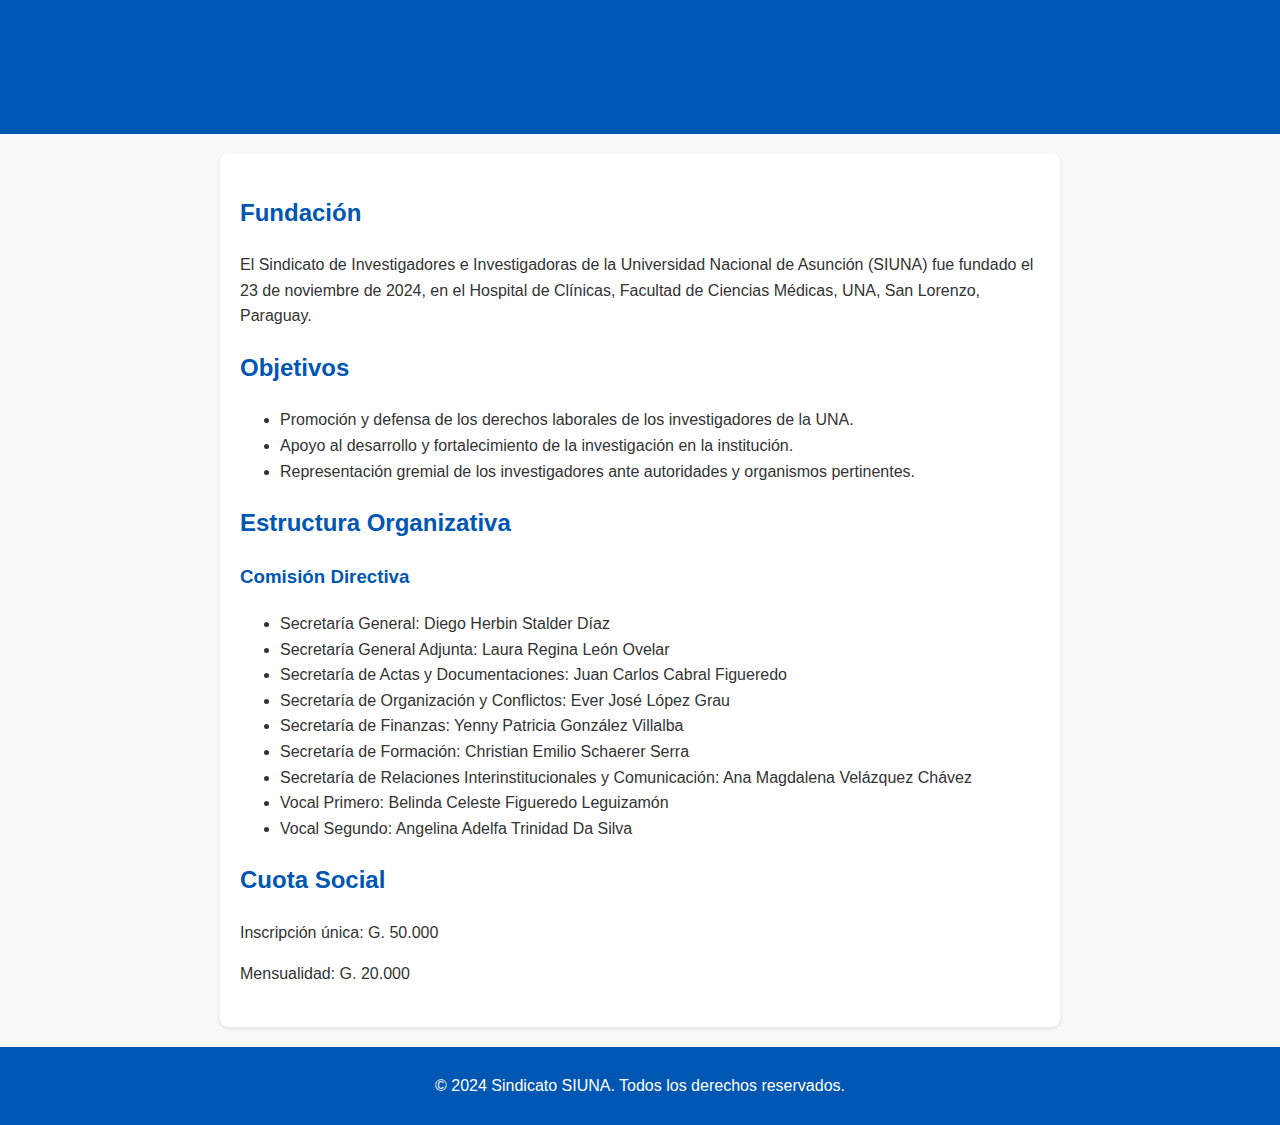
==== index.html @ ed71adb3 "update index" ====
<!DOCTYPE html>
<html lang="es">
<head>
    <meta charset="UTF-8">
    <meta name="viewport" content="width=device-width, initial-scale=1.0">
    <title>Sindicato SIUNA</title>
    <style>
        body {
            font-family: Arial, sans-serif;
            line-height: 1.6;
            margin: 0;
            padding: 0;
            background-color: #f9f9f9;
            color: #333;
        }
        header {
            background: #0056b3;
            color: white;
            padding: 20px 10px;
            text-align: center;
        }
        main {
            max-width: 800px;
            margin: 20px auto;
            padding: 20px;
            background: white;
            border-radius: 8px;
            box-shadow: 0 2px 4px rgba(0, 0, 0, 0.1);
        }
        section {
            margin-bottom: 20px;
        }
        h1, h2, h3 {
            color: #0056b3;
        }
        footer {
            text-align: center;
            padding: 10px;
            background: #0056b3;
            color: white;
            margin-top: 20px;
        }
    </style>
</head>
<body>
    <header>
        <h1>Sindicato de Investigadores e Investigadoras de la UNA (SIUNA)</h1>
    </header>
    <main>
        <section>
            <h2>Fundación</h2>
            <p>El Sindicato de Investigadores e Investigadoras de la Universidad Nacional de Asunción (SIUNA) fue fundado el 23 de noviembre de 2024, en el Hospital de Clínicas, Facultad de Ciencias Médicas, UNA, San Lorenzo, Paraguay.</p>
        </section>
        <section>
            <h2>Objetivos</h2>
            <ul>
                <li>Promoción y defensa de los derechos laborales de los investigadores de la UNA.</li>
                <li>Apoyo al desarrollo y fortalecimiento de la investigación en la institución.</li>
                <li>Representación gremial de los investigadores ante autoridades y organismos pertinentes.</li>
            </ul>
        </section>
        <section>
            <h2>Estructura Organizativa</h2>
            <h3>Comisión Directiva</h3>
            <ul>
                <li>Secretaría General: Diego Herbin Stalder Díaz</li>
                <li>Secretaría General Adjunta: Laura Regina León Ovelar</li>
                <li>Secretaría de Actas y Documentaciones: Juan Carlos Cabral Figueredo</li>
                <li>Secretaría de Organización y Conflictos: Ever José López Grau</li>
                <li>Secretaría de Finanzas: Yenny Patricia González Villalba</li>
                <li>Secretaría de Formación: Christian Emilio Schaerer Serra</li>
                <li>Secretaría de Relaciones Interinstitucionales y Comunicación: Ana Magdalena Velázquez Chávez</li>
                <li>Vocal Primero: Belinda Celeste Figueredo Leguizamón</li>
                <li>Vocal Segundo: Angelina Adelfa Trinidad Da Silva</li>
            </ul>
        </section>
        <section>
            <h2>Cuota Social</h2>
            <p>Inscripción única: G. 50.000</p>
            <p>Mensualidad: G. 20.000</p>
        </section>
    </main>
    <footer>
        <p>&copy; 2024 Sindicato SIUNA. Todos los derechos reservados.</p>
    </footer>
</body>
</html>
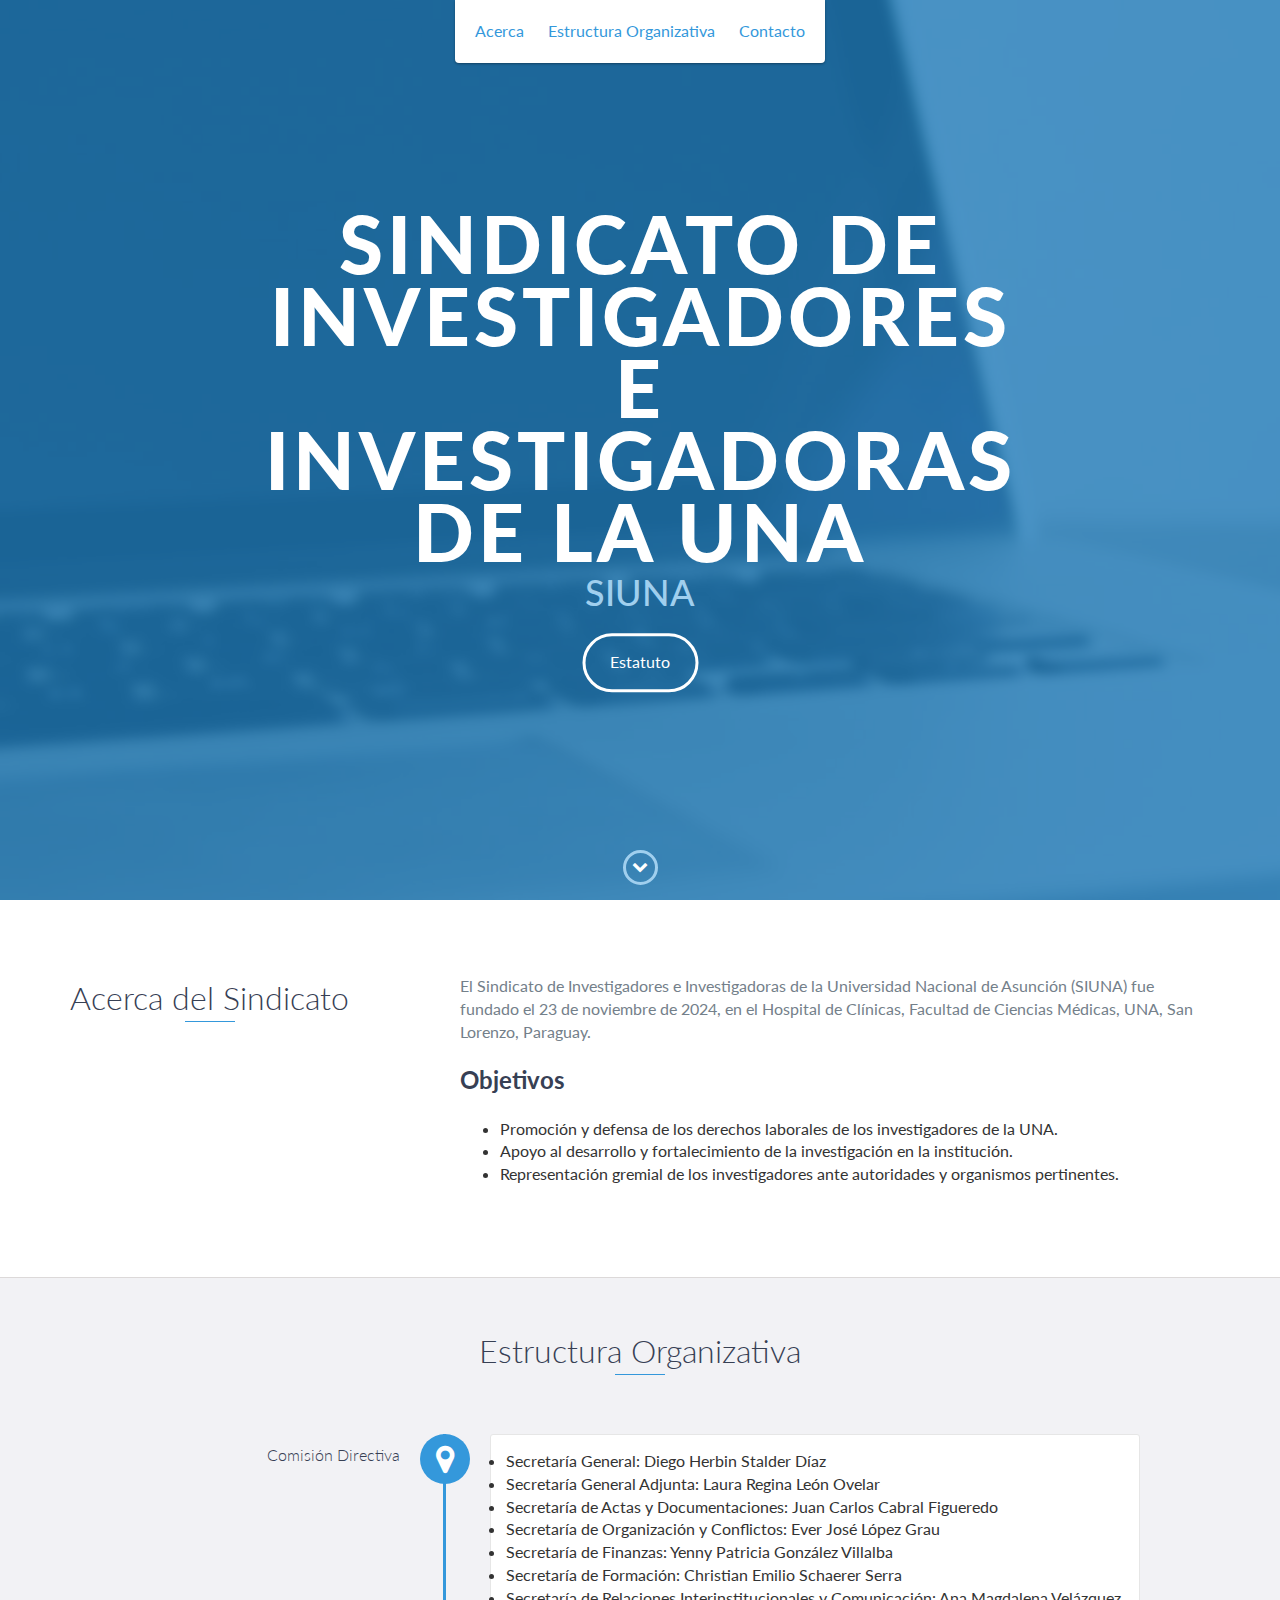
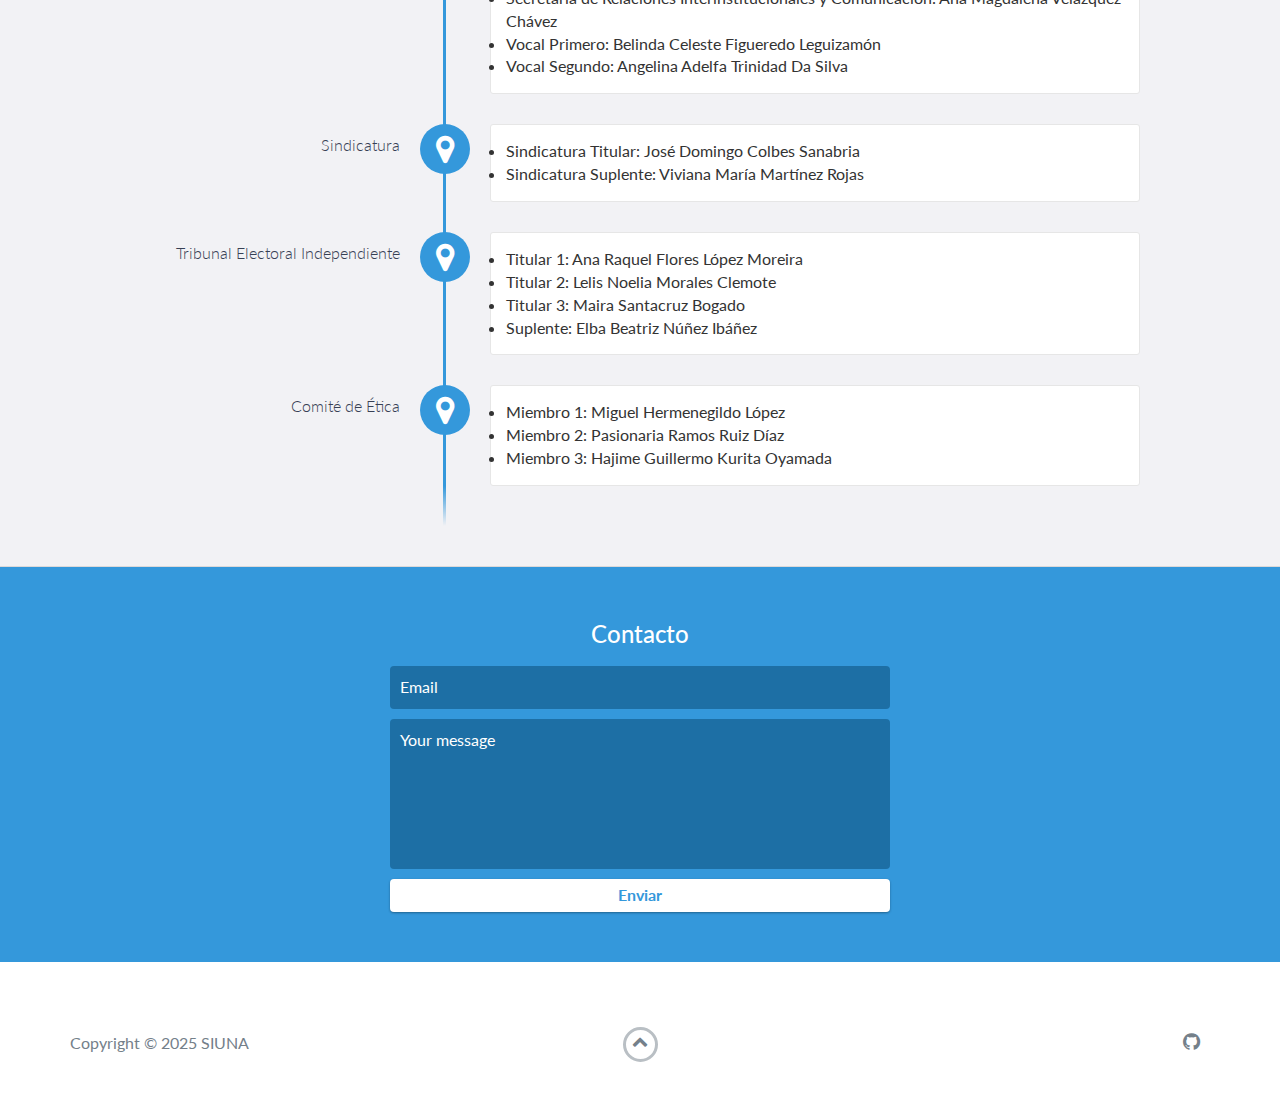
==== commit 0cbe8ebf: "update" ====
--- a/index.html
+++ b/index.html
@@ -1,87 +1,165 @@
-<!DOCTYPE html>
-<html lang="es">
-<head>
-    <meta charset="UTF-8">
-    <meta name="viewport" content="width=device-width, initial-scale=1.0">
-    <title>Sindicato SIUNA</title>
-    <style>
-        body {
-            font-family: Arial, sans-serif;
-            line-height: 1.6;
-            margin: 0;
-            padding: 0;
-            background-color: #f9f9f9;
-            color: #333;
-        }
-        header {
-            background: #0056b3;
-            color: white;
-            padding: 20px 10px;
-            text-align: center;
-        }
-        main {
-            max-width: 800px;
-            margin: 20px auto;
-            padding: 20px;
-            background: white;
-            border-radius: 8px;
-            box-shadow: 0 2px 4px rgba(0, 0, 0, 0.1);
-        }
-        section {
-            margin-bottom: 20px;
-        }
-        h1, h2, h3 {
-            color: #0056b3;
-        }
-        footer {
-            text-align: center;
-            padding: 10px;
-            background: #0056b3;
-            color: white;
-            margin-top: 20px;
-        }
-    </style>
-</head>
-<body>
-    <header>
-        <h1>Sindicato de Investigadores e Investigadoras de la UNA (SIUNA)</h1>
-    </header>
-    <main>
-        <section>
-            <h2>Fundación</h2>
-            <p>El Sindicato de Investigadores e Investigadoras de la Universidad Nacional de Asunción (SIUNA) fue fundado el 23 de noviembre de 2024, en el Hospital de Clínicas, Facultad de Ciencias Médicas, UNA, San Lorenzo, Paraguay.</p>
-        </section>
-        <section>
-            <h2>Objetivos</h2>
-            <ul>
-                <li>Promoción y defensa de los derechos laborales de los investigadores de la UNA.</li>
-                <li>Apoyo al desarrollo y fortalecimiento de la investigación en la institución.</li>
-                <li>Representación gremial de los investigadores ante autoridades y organismos pertinentes.</li>
-            </ul>
-        </section>
-        <section>
-            <h2>Estructura Organizativa</h2>
-            <h3>Comisión Directiva</h3>
-            <ul>
-                <li>Secretaría General: Diego Herbin Stalder Díaz</li>
-                <li>Secretaría General Adjunta: Laura Regina León Ovelar</li>
-                <li>Secretaría de Actas y Documentaciones: Juan Carlos Cabral Figueredo</li>
-                <li>Secretaría de Organización y Conflictos: Ever José López Grau</li>
-                <li>Secretaría de Finanzas: Yenny Patricia González Villalba</li>
-                <li>Secretaría de Formación: Christian Emilio Schaerer Serra</li>
-                <li>Secretaría de Relaciones Interinstitucionales y Comunicación: Ana Magdalena Velázquez Chávez</li>
-                <li>Vocal Primero: Belinda Celeste Figueredo Leguizamón</li>
-                <li>Vocal Segundo: Angelina Adelfa Trinidad Da Silva</li>
-            </ul>
-        </section>
-        <section>
-            <h2>Cuota Social</h2>
-            <p>Inscripción única: G. 50.000</p>
-            <p>Mensualidad: G. 20.000</p>
-        </section>
-    </main>
-    <footer>
-        <p>&copy; 2024 Sindicato SIUNA. Todos los derechos reservados.</p>
-    </footer>
-</body>
-</html>
+<!DOCTYPE html>
+<html class="no-js" lang="en">
+
+<head>
+    <meta charset="utf-8">
+    <meta http-equiv="X-UA-Compatible" content="IE=edge">
+    <meta name="viewport" content="width=device-width, initial-scale=1">
+    <title>Sindicato de Investigadores e Investigadoras de la UNA (SIUNA)</title>
+	<link rel="shortcut icon" href="favicon.ico" type="image/x-icon">
+	<link rel="icon" href="favicon.ico" type="image/x-icon">
+    <link href="https://fonts.googleapis.com/css?family=Lato:300,400,700,900" rel="stylesheet">
+    <link rel="stylesheet" href="libs/font-awesome/css/font-awesome.min.css">
+    <link href="css/bootstrap.min.css" rel="stylesheet">
+    <link href="css/styles.css" rel="stylesheet">
+</head>
+
+<body>
+    <div id="mobile-menu-open" class="shadow-large">
+        <i class="fa fa-bars" aria-hidden="true"></i>
+    </div>
+    <!-- End #mobile-menu-toggle -->
+    <header>
+        <div id="mobile-menu-close">
+            <span>Close</span> <i class="fa fa-times" aria-hidden="true"></i>
+        </div>
+        <ul id="menu" class="shadow">
+            <li>
+                <a href="#about">Acerca</a>
+            </li>
+            <li>
+                <a href="#experience">Estructura Organizativa</a>
+            </li>
+            <li>
+                <a href="#contact">Contacto</a>
+            </li>
+        </ul>
+    </header>
+    <!-- End header -->
+
+    <div id="lead">
+        <div id="lead-content">
+            <h1>Sindicato de Investigadores e Investigadoras de la UNA</h1>
+            <h2>SIUNA</h2>
+            <a href="files/ESTATUTO DE SIUNA APROBADOFINAL.pdf" class="btn-rounded-white">Estatuto</a>
+        </div>
+        <!-- End #lead-content -->
+
+        <div id="lead-overlay"></div>
+
+        <div id="lead-down">
+            <span>
+                <i class="fa fa-chevron-down" aria-hidden="true"></i>
+            </span>
+        </div>
+        <!-- End #lead-down -->
+    </div>
+    <!-- End #lead -->
+
+    <div id="about">
+        <div class="container">
+            <div class="row">
+                <div class="col-md-4">
+                    <h2 class="heading">Acerca del Sindicato</h2>
+                </div>
+                <div class="col-md-8">
+                    <p>
+                        El Sindicato de Investigadores e Investigadoras de la Universidad Nacional de Asunción (SIUNA) fue fundado el 23 de noviembre de 2024, en el Hospital de Clínicas, Facultad de Ciencias Médicas, UNA, San Lorenzo, Paraguay.
+                    </p>
+
+                    
+                    <h2>Objetivos</h2>
+            <ul>
+                <li>Promoción y defensa de los derechos laborales de los investigadores de la UNA.</li>
+                <li>Apoyo al desarrollo y fortalecimiento de la investigación en la institución.</li>
+                <li>Representación gremial de los investigadores ante autoridades y organismos pertinentes.</li>
+            </ul> 
+            
+                </div>
+            </div>
+        </div>
+    </div>
+    <!-- End #about -->
+
+    <div id="experience" class="background-alt">
+        <h2 class="heading">Estructura Organizativa</h2>
+        <div id="experience-timeline">
+            <div data-date="Comisión Directiva">
+                <li>Secretaría General: Diego Herbin Stalder Díaz</li>
+                <li>Secretaría General Adjunta: Laura Regina León Ovelar</li>
+                <li>Secretaría de Actas y Documentaciones: Juan Carlos Cabral Figueredo</li>
+                <li>Secretaría de Organización y Conflictos: Ever José López Grau</li>
+                <li>Secretaría de Finanzas: Yenny Patricia González Villalba</li>
+                <li>Secretaría de Formación: Christian Emilio Schaerer Serra</li>
+                <li>Secretaría de Relaciones Interinstitucionales y Comunicación: Ana Magdalena Velázquez Chávez</li>
+                <li>Vocal Primero: Belinda Celeste Figueredo Leguizamón</li>
+                <li>Vocal Segundo: Angelina Adelfa Trinidad Da Silva</li>
+            </div>
+            <div data-date="Sindicatura">
+                <li>Sindicatura Titular: José Domingo Colbes Sanabria</li>
+                <li>Sindicatura Suplente: Viviana María Martínez Rojas</li>
+            </div>
+            <div data-date="Tribunal Electoral Independiente">
+                <li>Titular 1: Ana Raquel Flores López Moreira</li>
+                <li>Titular 2: Lelis Noelia Morales Clemote</li>
+                <li>Titular 3: Maira Santacruz Bogado</li>
+                <li>Suplente: Elba Beatriz Núñez Ibáñez</li>
+            </div>
+
+            <div data-date="Comité de Ética">
+                <li>Miembro 1: Miguel Hermenegildo López</li>
+                <li>Miembro 2: Pasionaria Ramos Ruiz Díaz</li>
+                <li>Miembro 3: Hajime Guillermo Kurita Oyamada</li>
+            </div>
+          
+        </div>
+         
+        </div>
+    </div>
+    <!-- End #experience -->
+
+    <div id="contact">
+        <h2>Contacto</h2>
+        <div id="contact-form">
+            <form method="POST" action="https://formspree.io/siunapy2024@gmail.com">
+                <input type="hidden" name="_subject" value="Contacto" />
+                <input type="email" name="_replyto" placeholder="Email" required>
+                <textarea name="message" placeholder="Your message" required></textarea>
+                <button type="submit">Enviar</button>
+            </form>
+        </div>
+        <!-- End #contact-form -->
+    </div>
+    <!-- End #contact -->
+
+    <footer>
+        <div class="container">
+            <div class="row">
+                <div class="col-sm-5 copyright">
+                    <p>
+                        Copyright &copy; <span id="current-year">2025</span> SIUNA
+                    </p>
+                </div>
+                <div class="col-sm-2 top">
+                    <span id="to-top">
+                        <i class="fa fa-chevron-up" aria-hidden="true"></i>
+                    </span>
+                </div>
+                <div class="col-sm-5 social">
+                    <ul>
+                        <li>
+                            <a href="https://github.com/" target="_blank"><i class="fa fa-github" aria-hidden="true"></i></a>
+                        </li>
+                    
+                    </ul>
+                </div>
+            </div>
+        </div>
+    </footer>
+    <!-- End footer -->
+
+    <script src="https://ajax.googleapis.com/ajax/libs/jquery/1.12.4/jquery.min.js"></script>
+    <script src="js/scripts.min.js"></script>
+</body>
+
+</html>
--- a/css/styles.css
+++ b/css/styles.css
@@ -0,0 +1,12 @@
+/*!
+    Title: Dev Portfolio Template
+    Version: 1.2.2
+    Last Change: 03/25/2020
+    Author: Ryan Fitzgerald
+    Repo: https://github.com/RyanFitzgerald/devportfolio-template
+    Issues: https://github.com/RyanFitzgerald/devportfolio-template/issues
+
+    Description: This file contains all the styles associated with the page
+    that don't come from third party libraries. This file gets compiled using
+    Gulp and send to the /css folder which is then loaded on the page.
+*/body{font-family:'Lato', sans-serif;font-size:16px}body.active{overflow:hidden;z-index:-1}.no-js #experience-timeline>div{background:#fff;padding:10px;margin-bottom:10px;border:1px solid #dcd9d9}.no-js #experience-timeline>div h3{font-size:1.5em;font-weight:300;color:#374054;display:inline-block;margin:0}.no-js #experience-timeline>div h4{font-size:1.2em;font-weight:300;color:#7e8890;margin:0 0 15px 0}.no-js #experience-timeline>div p{color:#74808a;font-size:0.9em;margin:0}.no-js #experience-timeline:before,.no-js #experience-timeline:after{content:none}@keyframes dropHeader{0%{transform:translateY(-100%)}100%{transform:translateY(0)}}header{position:absolute;top:0;left:0;right:0;text-align:center;z-index:10;animation-name:dropHeader;animation-iteration-count:1;animation-timing-function:ease;animation-duration:0.75s}header ul{display:inline-block;background:#fff;text-align:center;padding:10px;margin:0;border-bottom-right-radius:4px;border-bottom-left-radius:4px}header li{display:inline-block}header a{display:block;color:#3498db;padding:10px}header a:hover{color:#217dbb;text-decoration:none;background:#eee;border-radius:4px}header a:focus{color:#3498db;text-decoration:none}header.active{display:block}header.sticky{position:fixed;z-index:999}#menu.active{display:block}#mobile-menu-open{display:none;cursor:pointer;position:fixed;right:15px;top:10px;color:#3498db;font-size:1.5em;z-index:20;padding:0 7px;border-radius:4px;background:#fff}#mobile-menu-close{display:none;text-align:right;width:100%;background:#fff;font-size:1.5em;padding-right:15px;padding-top:10px;cursor:pointer;color:#3498db}#mobile-menu-close span{font-size:0.5em;text-transform:uppercase}#mobile-menu-close i{vertical-align:middle}footer{padding:50px 0}.copyright{padding-top:20px}.copyright p{margin:0;color:#74808a}.top{text-align:center}.top span{cursor:pointer;display:block;margin:15px auto 0 auto;width:35px;height:35px;border-radius:50%;border:3px solid #b9bfc4;text-align:center}.top i{color:#74808a}.social{text-align:right}.social ul{margin:5px 0 0 0;padding:0}.social li{display:inline-block;font-size:1.25em;list-style:none}.social a{display:block;color:#74808a;padding:10px}.social a:hover{color:#3498db}.btn-rounded-white{display:inline-block;color:#fff;padding:15px 25px;border:3px solid #fff;border-radius:30px;transition:.5s ease all}.btn-rounded-white:hover{color:#3498db;background:#fff;text-decoration:none}.shadow{box-shadow:0 1px 3px rgba(0,0,0,0.12),0 1px 2px rgba(0,0,0,0.24)}.shadow-large{box-shadow:0 3px 6px rgba(0,0,0,0.08),0 3px 6px rgba(0,0,0,0.15)}.heading{position:relative;display:inline-block;font-size:2em;font-weight:300;margin:0 0 30px 0}.heading:after{position:absolute;content:'';top:100%;height:1px;width:50px;left:0;right:0;margin:0 auto;background:#3498db}.background-alt{background:#f2f2f5}#lead{position:relative;height:100vh;min-height:500px;max-height:1080px;background:url(../images/lead-bg.jpg);background-size:cover;padding:15px;overflow:hidden}#lead-content{position:absolute;z-index:10;top:50%;left:50%;transform:translate(-50%, -50%);text-align:center}#lead-content h1,#lead-content h2{margin:0}#lead-content h1{color:#fff;font-weight:900;font-size:5em;text-transform:uppercase;letter-spacing:0.05em;line-height:0.9em}#lead-content h2{color:#a0cfee;font-weight:500;font-size:2.25em;margin-bottom:15px}#lead-overlay{position:absolute;height:100%;width:100%;top:0;right:0;bottom:0;left:0;background:rgba(33,125,187,0.8);z-index:1}#lead-down{position:absolute;left:0;right:0;width:100%;text-align:center;z-index:10;bottom:15px;color:#fff}#lead-down span{cursor:pointer;display:block;margin:0 auto;width:35px;height:35px;border-radius:50%;border:3px solid #a0cfee;text-align:center}#lead-down i{animation:pulsate 1.5s ease;animation-iteration-count:infinite;padding-top:5px}@keyframes pulsate{0%{transform:scale(1, 1)}50%{transform:scale(1.2, 1.2)}100%{transform:scale(1, 1)}}#about{padding:75px 15px;border-bottom:1px solid #dcd9d9}#about h2{color:#374054}#about p{color:#74808a;margin:0}#experience{padding:50px 15px;text-align:center;border-bottom:1px solid #dcd9d9}#experience h2{color:#374054}#experience-timeline{margin:30px auto 0 auto;position:relative;max-width:1000px}#experience-timeline:before{position:absolute;content:'';top:0;bottom:0;left:303px;right:auto;height:100%;width:3px;background:#3498db;z-index:0}#experience-timeline:after{position:absolute;content:'';width:3px;height:40px;background:#3498db;background:linear-gradient(to bottom, #3498db, rgba(52,152,219,0));top:100%;left:303px}.vtimeline-content{margin-left:350px;background:#fff;border:1px solid #e6e6e6;padding:15px;border-radius:3px;text-align:left}.vtimeline-content h3{font-size:1.5em;font-weight:300;color:#374054;display:inline-block;margin:0}.vtimeline-content h4{font-size:1.2em;font-weight:300;color:#7e8890;margin:0 0 15px 0}.vtimeline-content p{color:#74808a;font-size:0.9em;margin:0}.vtimeline-point{position:relative;display:block;vertical-align:top;margin-bottom:30px}.vtimeline-icon{position:relative;color:#fff;width:50px;height:50px;background:#3498db;border-radius:50%;float:left;z-index:99;margin-left:280px}.vtimeline-icon i{display:block;font-size:2em;margin-top:10px}.vtimeline-date{width:260px;text-align:right;position:absolute;left:0;top:10px;font-weight:300;color:#374054}#education{padding:50px 15px 20px 15px;border-bottom:1px solid #dcd9d9;text-align:center}#education h2{color:#374054;margin-bottom:50px}.education-block{max-width:700px;margin:0 auto 30px auto;padding:15px;border:1px solid #dcd9d9;text-align:left}.education-block h3{font-weight:500;float:left;margin:0;color:#374054}.education-block span{color:#74808a;float:right}.education-block h4{color:#74808a;clear:both;font-weight:500;margin:0 0 15px 0}.education-block p,.education-block ul{margin:0;color:#74808a;font-size:0.9em}.education-block ul{padding:0 0 0 15px}#projects{padding:50px 15px;border-bottom:1px solid #dcd9d9;text-align:center}#projects h2{color:#374054;margin-bottom:50px}.project{position:relative;max-width:900px;margin:0 auto 30px auto;overflow:hidden;background:#fff;border-radius:4px}.project-image{float:left}.project-info{position:absolute;top:50%;transform:translateY(-50%);margin-left:300px;padding:15px}.project-info h3{font-size:1.5em;font-weight:300;color:#374054;margin:0 0 15px 0}.project-info p{color:#74808a;margin:0 0 15px 0;font-size:0.9em}.no-image .project-info{position:relative;margin:0;padding:30px 15px;transform:none}#more-projects{display:none}#skills{padding:50px 15px;text-align:center}#skills h2{color:#374054;margin-bottom:50px}#skills ul{display:block;margin:0 auto;padding:0;max-width:800px}#skills li{display:inline-block;margin:7px;padding:5px 10px;color:#374054;background:#e4e4ea;list-style:none;cursor:default;font-size:1.2em}#contact{padding:50px 15px;background:#3498db;text-align:center}#contact h2{margin:0 0 15px 0;color:#fff;font-weight:500}#contact-form{max-width:500px;margin:0 auto}#contact-form input,#contact-form textarea{display:block;width:100%;padding:10px;border-radius:4px;border:none;margin-bottom:10px;background:#1d6fa5;color:#fff;transition:.5s ease all}#contact-form input::-webkit-input-placeholder,#contact-form textarea::-webkit-input-placeholder{color:#fff}#contact-form input:-moz-placeholder,#contact-form textarea:-moz-placeholder{color:#fff;opacity:1}#contact-form input::-moz-placeholder,#contact-form textarea::-moz-placeholder{color:#fff;opacity:1}#contact-form input:-ms-input-placeholder,#contact-form textarea:-ms-input-placeholder{color:#fff}#contact-form input:focus,#contact-form textarea:focus{outline:none;background:#16527a}#contact-form textarea{height:150px;resize:none}#contact-form button{display:block;width:100%;background:#fff;border-radius:4px;padding:5px 10px;border:none;color:#3498db;font-weight:700;box-shadow:0 1px 3px rgba(0,0,0,0.12),0 1px 2px rgba(0,0,0,0.24);transition:.5s ease all}#contact-form button:hover{box-shadow:0 10px 20px rgba(0,0,0,0.19),0 6px 6px rgba(0,0,0,0.23)}.optional-section{padding:50px 15px;text-align:center;border-top:1px solid #dcd9d9}.optional-section h2{color:#374054}.optional-section-block{max-width:700px;margin:0 auto 30px auto;padding:15px;border:1px solid #dcd9d9;background:#fff;text-align:left}.optional-section-block h3{font-weight:500;margin:0 0 15px 0;color:#374054}.optional-section-block h4{color:#74808a;clear:both;font-weight:500;margin:0 0 15px 0}.optional-section-block p,.optional-section-block ul{margin:0 0 15px 0;color:#74808a;font-size:0.9em}.optional-section-block ul{padding:0 0 0 15px}@media only screen and (max-width: 750px){#experience-timeline:before,#experience-timeline:after{left:23px}.vtimeline-date{width:auto;text-align:left;position:relative;margin-bottom:15px;display:block;margin-left:70px}.vtimeline-icon{margin-left:0}.vtimeline-content{margin-left:70px}}@media only screen and (max-width: 992px){#lead{height:auto;min-height:auto;max-height:auto;padding:100px 15px}#lead-content{position:relative;transform:none;left:auto;top:auto}#lead-content h1{font-size:3em}#lead-content h2{font-size:1.75em}#about{text-align:center}#about p{text-align:left}}@media only screen and (max-width: 768px){header{position:fixed;display:none;z-index:999;animation:none;bottom:0;height:100%}#mobile-menu-open,#mobile-menu-close{display:block}#menu{height:100%;overflow-y:auto;box-shadow:none;border-radius:0;width:100%}#menu li{display:block;margin-bottom:10px}#lead-content h1{font-size:2em}#lead-content h2{font-size:1.3em}#lead-content a{padding:10px 20px}#lead-down{display:none}.education-block h3,.education-block span{float:none}.project-image{display:none}.project-info{position:relative;margin:0;padding:30px 15px;top:auto;transform:none}footer{text-align:center}.social{text-align:center}}@media only screen and (max-width: 480px){#lead-content h1{font-size:1.5em}#lead-content h2{font-size:1em}#lead-content a{font-size:0.9em;padding:5px 10px}}
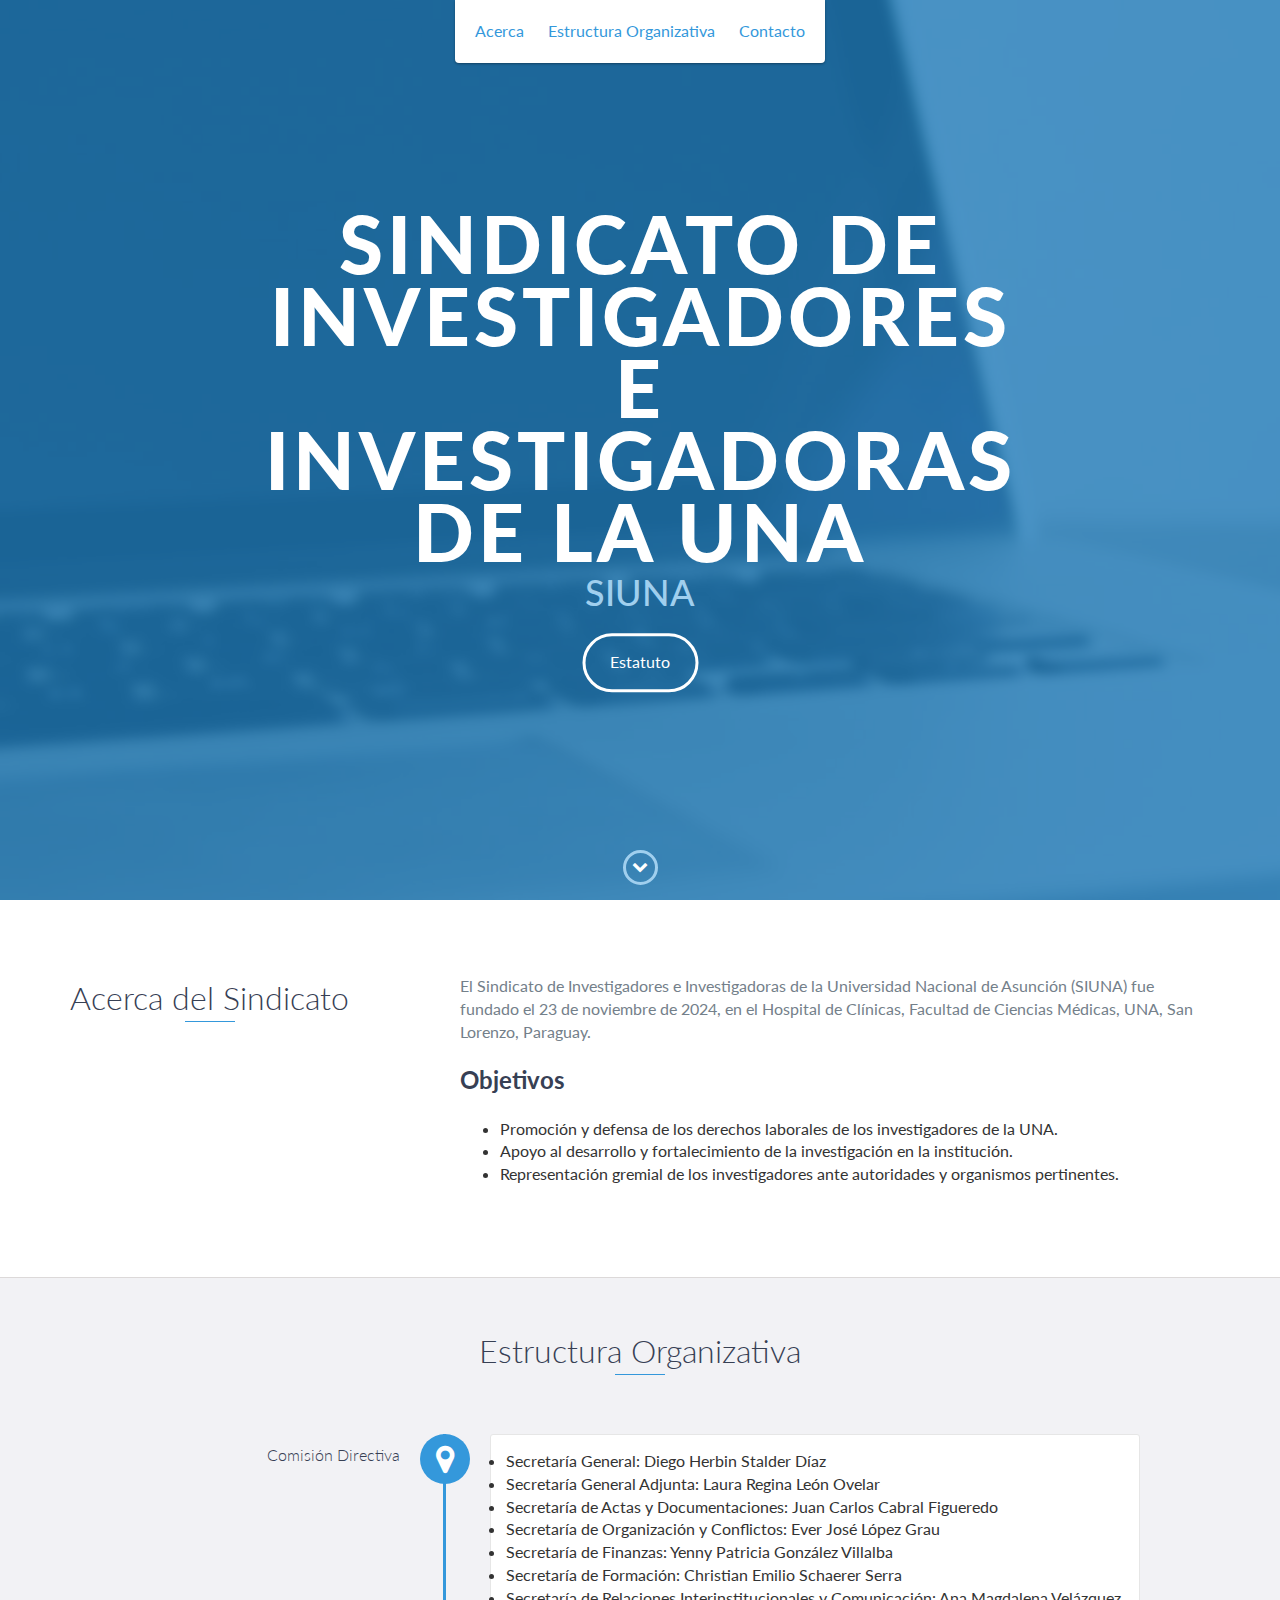
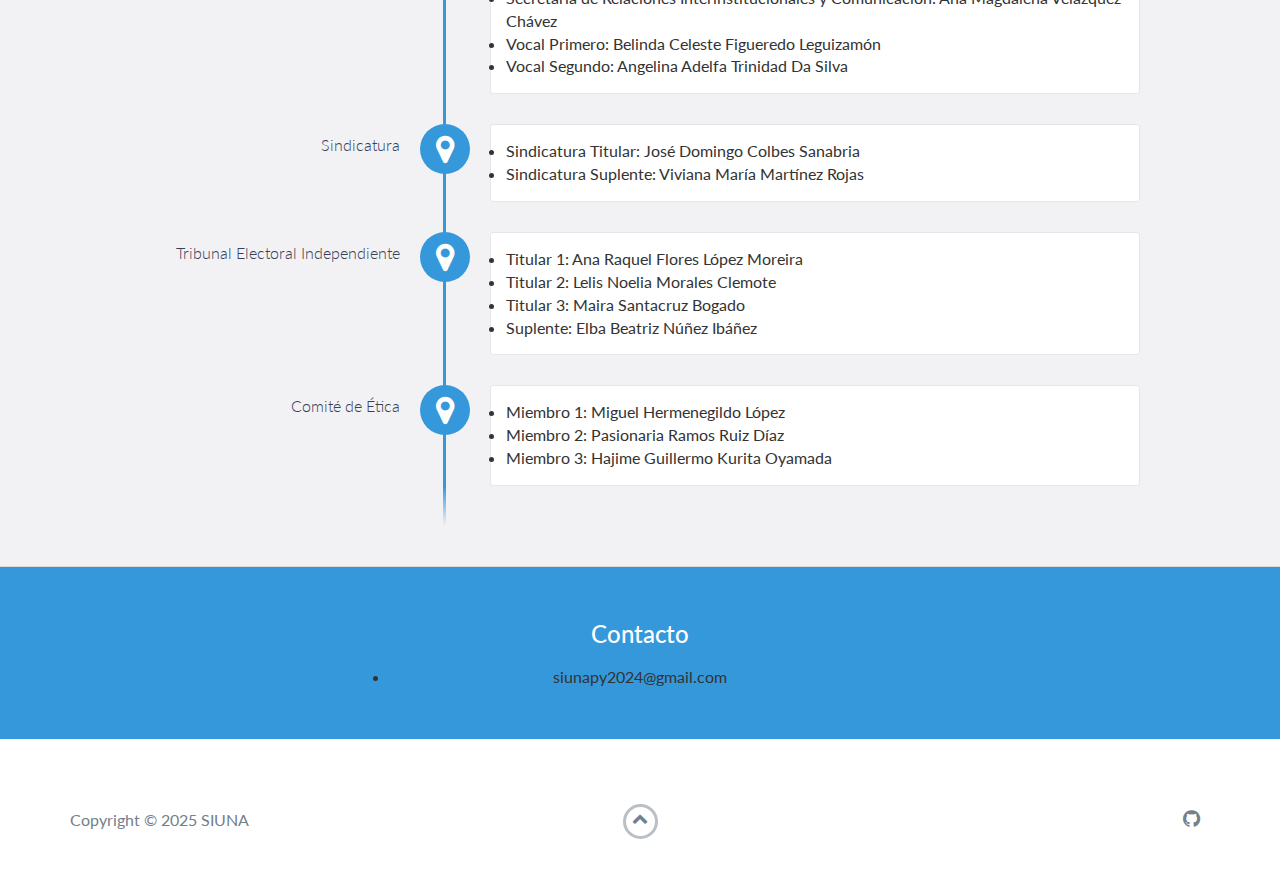
==== commit ccb8e7b8: "Update index.html" ====
--- a/index.html
+++ b/index.html
@@ -121,12 +121,7 @@
     <div id="contact">
         <h2>Contacto</h2>
         <div id="contact-form">
-            <form method="POST" action="https://formspree.io/siunapy2024@gmail.com">
-                <input type="hidden" name="_subject" value="Contacto" />
-                <input type="email" name="_replyto" placeholder="Email" required>
-                <textarea name="message" placeholder="Your message" required></textarea>
-                <button type="submit">Enviar</button>
-            </form>
+            <li>siunapy2024@gmail.com</li>
         </div>
         <!-- End #contact-form -->
     </div>
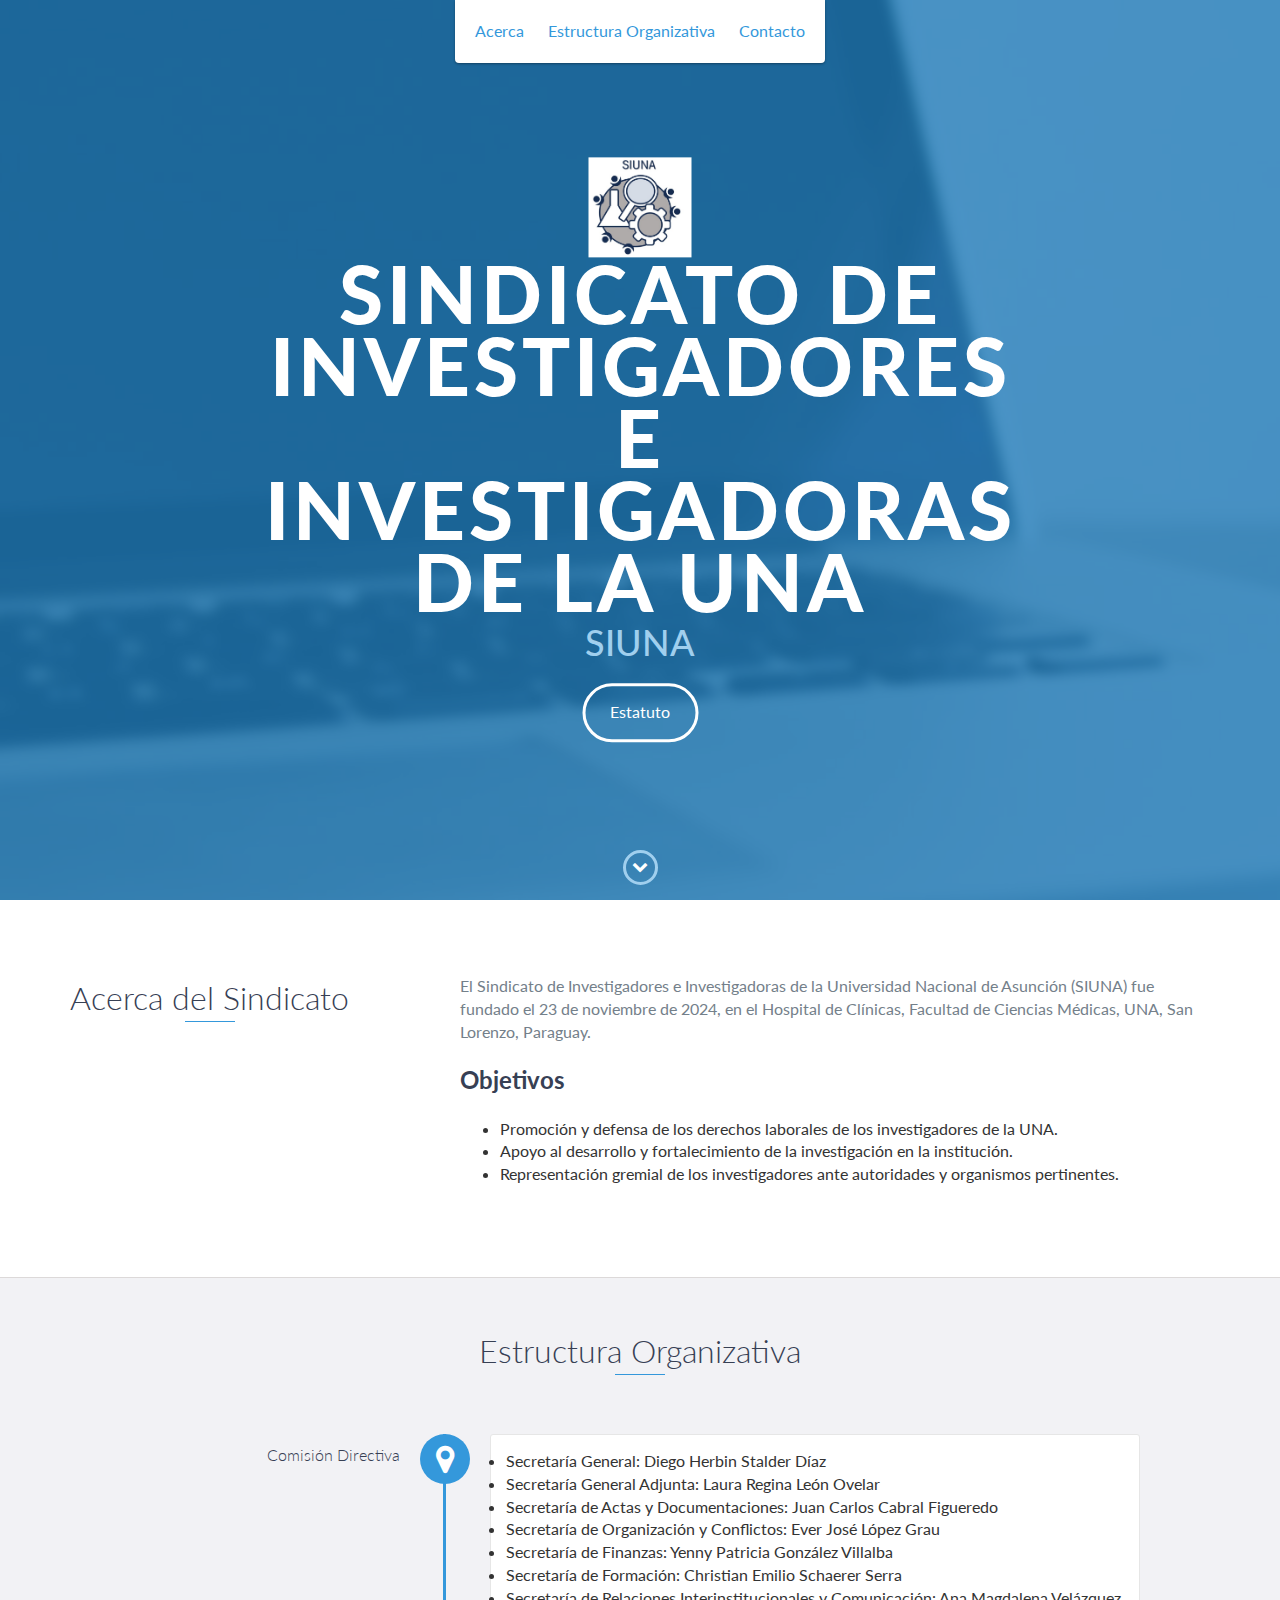
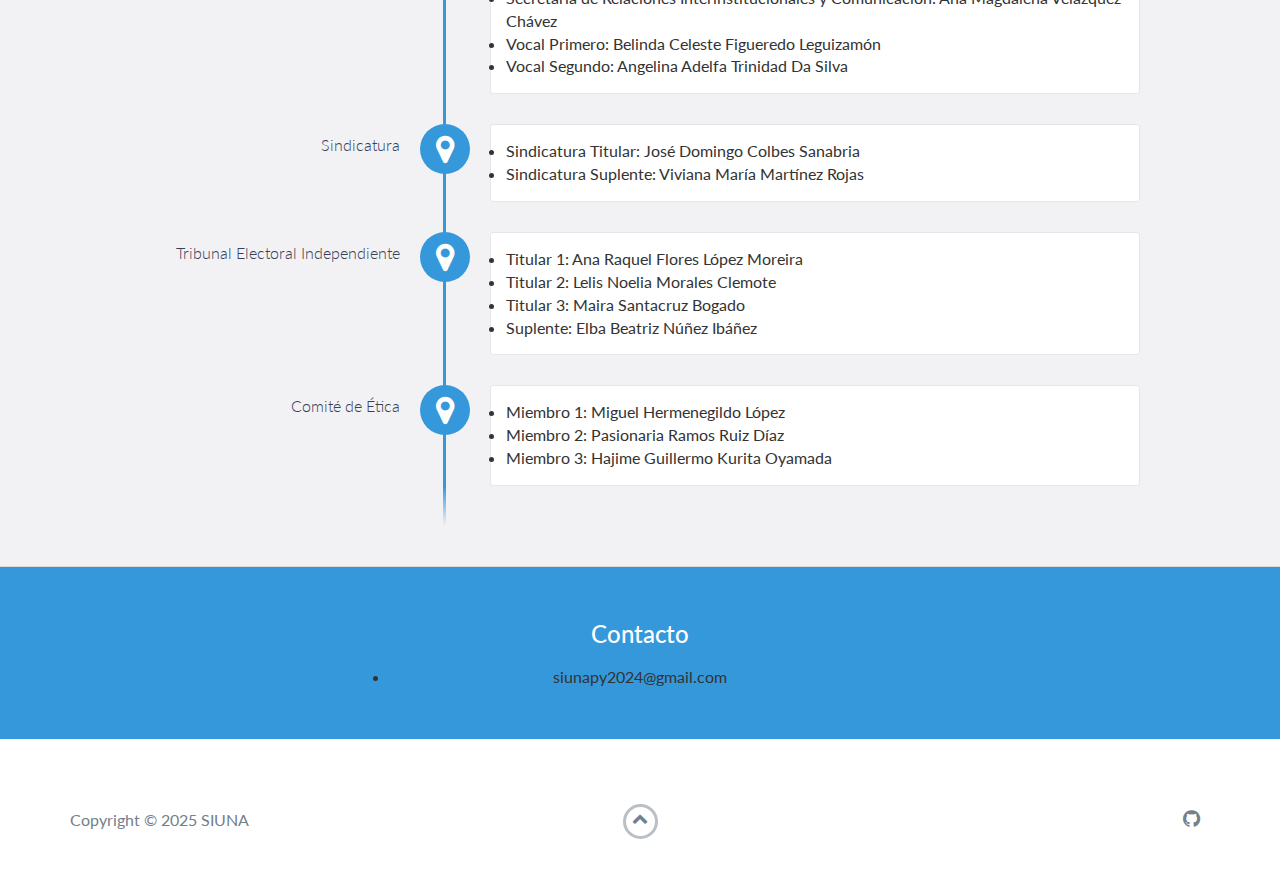
==== commit e17da5d9: "da" ====
--- a/index.html
+++ b/index.html
@@ -39,6 +39,7 @@
 
     <div id="lead">
         <div id="lead-content">
+            <img src="files/logo.jpeg" height="100"  />
             <h1>Sindicato de Investigadores e Investigadoras de la UNA</h1>
             <h2>SIUNA</h2>
             <a href="files/ESTATUTO DE SIUNA APROBADOFINAL.pdf" class="btn-rounded-white">Estatuto</a>
